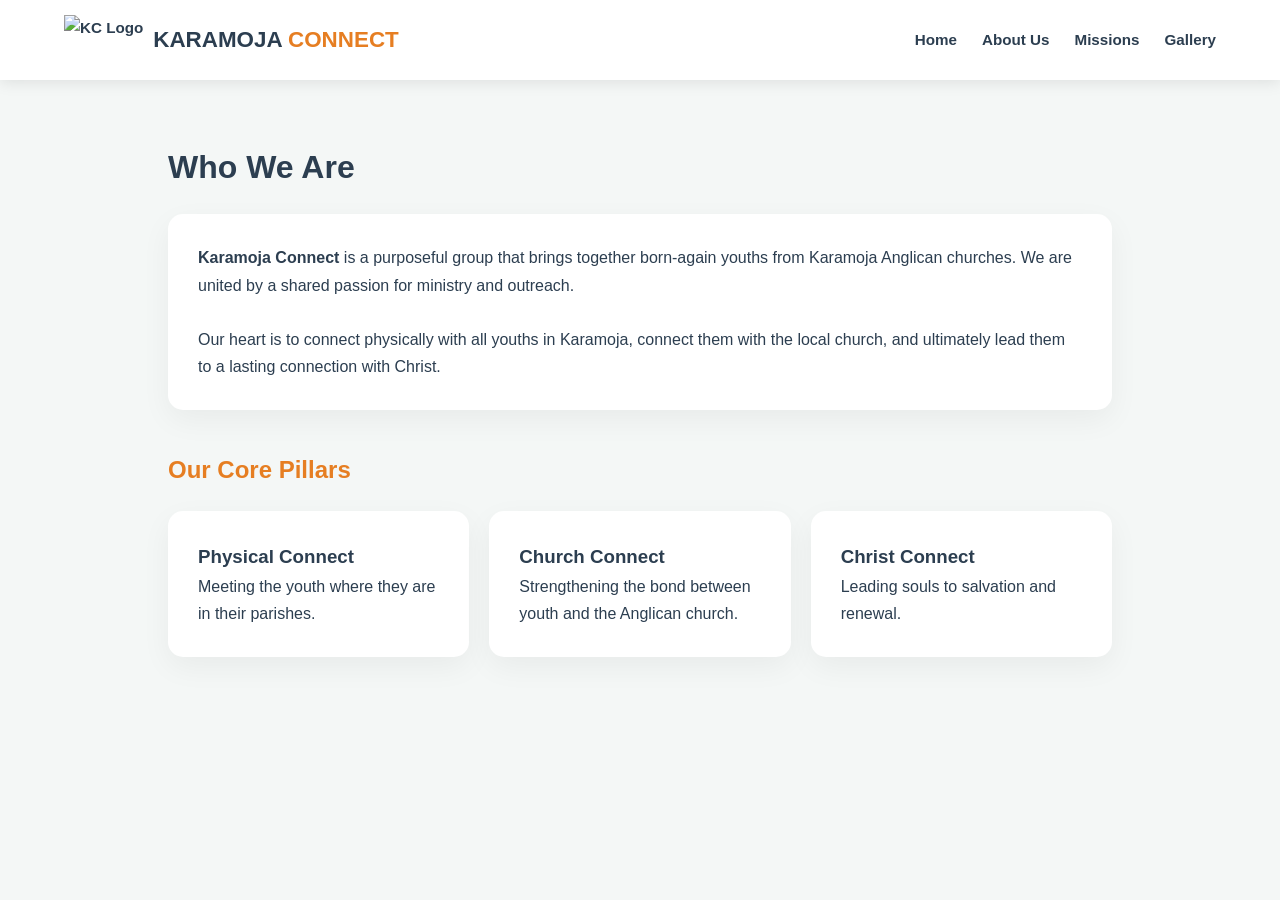
==== about.html @ 00856e23 "Add files via upload" ====
<!DOCTYPE html>
<html lang="en">
<head>
    <meta charset="UTF-8">
    <title>About | Karamoja Connect</title>
    <link rel="stylesheet" href="style.css">
</head>
<body>
    <nav>
        <a href="index.html" class="nav-logo">
            <img src="logo.png" alt="KC Logo">
            <div class="logo-text">KARAMOJA <span>CONNECT</span></div>
        </a>
        <ul>
            <li><a href="index.html">Home</a></li>
            <li><a href="about.html">About Us</a></li>
            <li><a href="mission.html">Missions</a></li>
            <li><a href="gallery.html">Gallery</a></li>
        </ul>
    </nav>

    <div class="container">
        <h1 style="color: var(--dark); margin-bottom: 20px;">Who We Are</h1>
        <div class="card">
            <p><strong>Karamoja Connect</strong> is a purposeful group that brings together born-again youths from Karamoja Anglican churches. We are united by a shared passion for ministry and outreach.</p>
            <br>
            <p>Our heart is to connect physically with all youths in Karamoja, connect them with the local church, and ultimately lead them to a lasting connection with Christ.</p>
        </div>

        <h2 style="margin-top: 40px; color: var(--orange);">Our Core Pillars</h2>
        <div style="display: grid; grid-template-columns: repeat(auto-fit, minmax(250px, 1fr)); gap: 20px; margin-top: 20px;">
            <div class="card"><h3>Physical Connect</h3><p>Meeting the youth where they are in their parishes.</p></div>
            <div class="card"><h3>Church Connect</h3><p>Strengthening the bond between youth and the Anglican church.</p></div>
            <div class="card"><h3>Christ Connect</h3><p>Leading souls to salvation and renewal.</p></div>
        </div>
    </div>
</body>
</html>
---- style.css ----
:root {
    --must-navy: #333399; /* Professional Contrast */
    --gold: #D4AF37;
    --orange: #E67E22;
    --dark: #2c3e50;
    --light: #f4f7f6;
}

* { margin: 0; padding: 0; box-sizing: border-box; font-family: 'Plus Jakarta Sans', sans-serif; }

body { background: var(--light); color: var(--dark); line-height: 1.7; }

/* Navigation */
nav {
    background: white;
    padding: 15px 5%;
    display: flex;
    justify-content: space-between;
    align-items: center;
    position: sticky;
    top: 0;
    z-index: 1000;
    box-shadow: 0 2px 15px rgba(0,0,0,0.1);
}

.nav-logo { display: flex; align-items: center; gap: 10px; text-decoration: none; }
.nav-logo img { height: 50px; width: auto; } /* Your Logo Size */
.logo-text { font-size: 1.4rem; font-weight: 800; color: var(--dark); }
.logo-text span { color: var(--orange); }

nav ul { display: flex; list-style: none; gap: 25px; }
nav a { text-decoration: none; color: var(--dark); font-weight: 600; font-size: 0.95rem; transition: 0.3s; }
nav a:hover { color: var(--orange); }

/* Hero & Sections */
.hero { 
    height: 70vh; 
    background: linear-gradient(rgba(0,0,0,0.7), rgba(0,0,0,0.7)), url('https://images.unsplash.com/photo-1524061511843-fd43443e3cb2?auto=format&fit=crop&w=1500'); 
    background-size: cover; 
    display: flex; align-items: center; justify-content: center; color: white; text-align: center;
}

.container { padding: 60px 10%; max-width: 1200px; margin: auto; }

/* Cards & Buttons */
.card { background: white; padding: 30px; border-radius: 15px; box-shadow: 0 10px 30px rgba(0,0,0,0.05); margin-bottom: 30px; }
.btn { padding: 12px 30px; border-radius: 50px; text-decoration: none; font-weight: 700; display: inline-block; transition: 0.3s; cursor: pointer; border: none; }
.btn-orange { background: var(--orange); color: white; }
.btn-orange:hover { transform: translateY(-3px); box-shadow: 0 5px 15px rgba(230, 126, 34, 0.4); }

/* Footer */
footer { background: var(--dark); color: white; padding: 40px 10%; text-align: center; }
.footer-contacts { margin-top: 20px; font-size: 0.9rem; opacity: 0.8; }
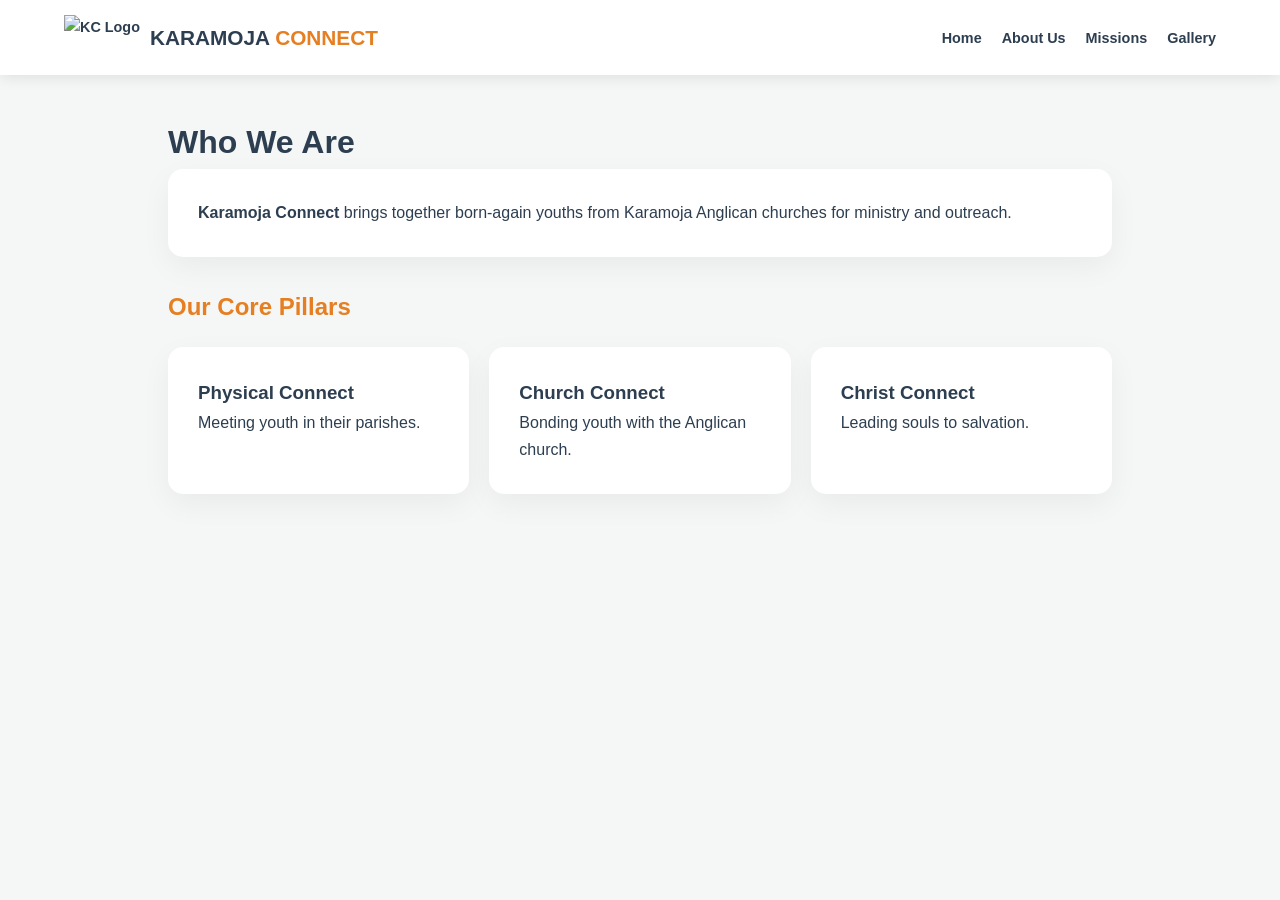
==== commit 4c942eb9: "Add files via upload" ====
--- a/about.html
+++ b/about.html
@@ -2,13 +2,14 @@
 <html lang="en">
 <head>
     <meta charset="UTF-8">
+    <meta name="viewport" content="width=device-width, initial-scale=1.0">
     <title>About | Karamoja Connect</title>
     <link rel="stylesheet" href="style.css">
 </head>
 <body>
     <nav>
         <a href="index.html" class="nav-logo">
-            <img src="logo.png" alt="KC Logo">
+            <img src="logo.jpeg" alt="KC Logo">
             <div class="logo-text">KARAMOJA <span>CONNECT</span></div>
         </a>
         <ul>
@@ -20,18 +21,16 @@
     </nav>
 
     <div class="container">
-        <h1 style="color: var(--dark); margin-bottom: 20px;">Who We Are</h1>
+        <h1>Who We Are</h1>
         <div class="card">
-            <p><strong>Karamoja Connect</strong> is a purposeful group that brings together born-again youths from Karamoja Anglican churches. We are united by a shared passion for ministry and outreach.</p>
-            <br>
-            <p>Our heart is to connect physically with all youths in Karamoja, connect them with the local church, and ultimately lead them to a lasting connection with Christ.</p>
+            <p><strong>Karamoja Connect</strong> brings together born-again youths from Karamoja Anglican churches for ministry and outreach.</p>
         </div>
 
-        <h2 style="margin-top: 40px; color: var(--orange);">Our Core Pillars</h2>
-        <div style="display: grid; grid-template-columns: repeat(auto-fit, minmax(250px, 1fr)); gap: 20px; margin-top: 20px;">
-            <div class="card"><h3>Physical Connect</h3><p>Meeting the youth where they are in their parishes.</p></div>
-            <div class="card"><h3>Church Connect</h3><p>Strengthening the bond between youth and the Anglican church.</p></div>
-            <div class="card"><h3>Christ Connect</h3><p>Leading souls to salvation and renewal.</p></div>
+        <h2 style="color: var(--orange); margin-top: 30px;">Our Core Pillars</h2>
+        <div class="grid-stack" style="display: grid; grid-template-columns: repeat(auto-fit, minmax(250px, 1fr)); gap: 20px; margin-top: 20px;">
+            <div class="card"><h3>Physical Connect</h3><p>Meeting youth in their parishes.</p></div>
+            <div class="card"><h3>Church Connect</h3><p>Bonding youth with the Anglican church.</p></div>
+            <div class="card"><h3>Christ Connect</h3><p>Leading souls to salvation.</p></div>
         </div>
     </div>
 </body>
--- a/style.css
+++ b/style.css
@@ -1,14 +1,24 @@
 :root {
-    --must-navy: #333399; /* Professional Contrast */
+    --must-navy: #333399;
     --gold: #D4AF37;
     --orange: #E67E22;
     --dark: #2c3e50;
     --light: #f4f7f6;
 }
 
-* { margin: 0; padding: 0; box-sizing: border-box; font-family: 'Plus Jakarta Sans', sans-serif; }
+* { 
+    margin: 0; 
+    padding: 0; 
+    box-sizing: border-box; 
+    font-family: 'Plus Jakarta Sans', sans-serif; 
+}
 
-body { background: var(--light); color: var(--dark); line-height: 1.7; }
+body { 
+    background: var(--light); 
+    color: var(--dark); 
+    line-height: 1.7; 
+    overflow-x: hidden; /* Prevents side-scrolling on mobile */
+}
 
 /* Navigation */
 nav {
@@ -24,30 +34,88 @@
 }
 
 .nav-logo { display: flex; align-items: center; gap: 10px; text-decoration: none; }
-.nav-logo img { height: 50px; width: auto; } /* Your Logo Size */
-.logo-text { font-size: 1.4rem; font-weight: 800; color: var(--dark); }
+.nav-logo img { height: 45px; width: auto; } 
+.logo-text { font-size: 1.3rem; font-weight: 800; color: var(--dark); }
 .logo-text span { color: var(--orange); }
 
-nav ul { display: flex; list-style: none; gap: 25px; }
-nav a { text-decoration: none; color: var(--dark); font-weight: 600; font-size: 0.95rem; transition: 0.3s; }
+nav ul { display: flex; list-style: none; gap: 20px; }
+nav a { text-decoration: none; color: var(--dark); font-weight: 600; font-size: 0.9rem; transition: 0.3s; }
 nav a:hover { color: var(--orange); }
 
-/* Hero & Sections */
+/* Hero Section */
 .hero { 
-    height: 70vh; 
+    min-height: 60vh; 
     background: linear-gradient(rgba(0,0,0,0.7), rgba(0,0,0,0.7)), url('https://images.unsplash.com/photo-1524061511843-fd43443e3cb2?auto=format&fit=crop&w=1500'); 
     background-size: cover; 
-    display: flex; align-items: center; justify-content: center; color: white; text-align: center;
+    background-position: center;
+    display: flex; 
+    align-items: center; 
+    justify-content: center; 
+    color: white; 
+    text-align: center;
+    padding: 20px;
 }
 
-.container { padding: 60px 10%; max-width: 1200px; margin: auto; }
+.hero h1 { font-size: 2.5rem; margin-bottom: 15px; }
+
+.container { padding: 40px 10%; max-width: 1200px; margin: auto; }
 
 /* Cards & Buttons */
-.card { background: white; padding: 30px; border-radius: 15px; box-shadow: 0 10px 30px rgba(0,0,0,0.05); margin-bottom: 30px; }
-.btn { padding: 12px 30px; border-radius: 50px; text-decoration: none; font-weight: 700; display: inline-block; transition: 0.3s; cursor: pointer; border: none; }
+.card { 
+    background: white; 
+    padding: 30px; 
+    border-radius: 15px; 
+    box-shadow: 0 10px 30px rgba(0,0,0,0.05); 
+    margin-bottom: 30px; 
+}
+
+.btn { 
+    padding: 12px 25px; 
+    border-radius: 50px; 
+    text-decoration: none; 
+    font-weight: 700; 
+    display: inline-block; 
+    transition: 0.3s; 
+    cursor: pointer; 
+    border: none;
+    margin: 5px;
+}
 .btn-orange { background: var(--orange); color: white; }
-.btn-orange:hover { transform: translateY(-3px); box-shadow: 0 5px 15px rgba(230, 126, 34, 0.4); }
 
 /* Footer */
-footer { background: var(--dark); color: white; padding: 40px 10%; text-align: center; }
-.footer-contacts { margin-top: 20px; font-size: 0.9rem; opacity: 0.8; }+footer { background: var(--dark); color: white; padding: 40px 5%; text-align: center; }
+
+/* --- MOBILE RESPONSIVE MEDIA QUERY --- */
+@media (max-width: 768px) {
+    nav {
+        flex-direction: column;
+        padding: 15px 5%;
+    }
+    
+    nav ul {
+        margin-top: 15px;
+        gap: 12px;
+        flex-wrap: wrap;
+        justify-content: center;
+    }
+
+    .hero { min-height: 50vh; }
+    .hero h1 { font-size: 1.8rem; }
+    
+    .container { padding: 30px 5%; }
+
+    /* Forces all grid layouts to stack in one column */
+    .grid-stack {
+        display: block !important;
+    }
+    
+    .grid-stack > div, .grid-stack > img {
+        width: 100% !important;
+        margin-bottom: 15px;
+    }
+
+    .countdown-container {
+        flex-wrap: wrap;
+        gap: 10px;
+    }
+}
